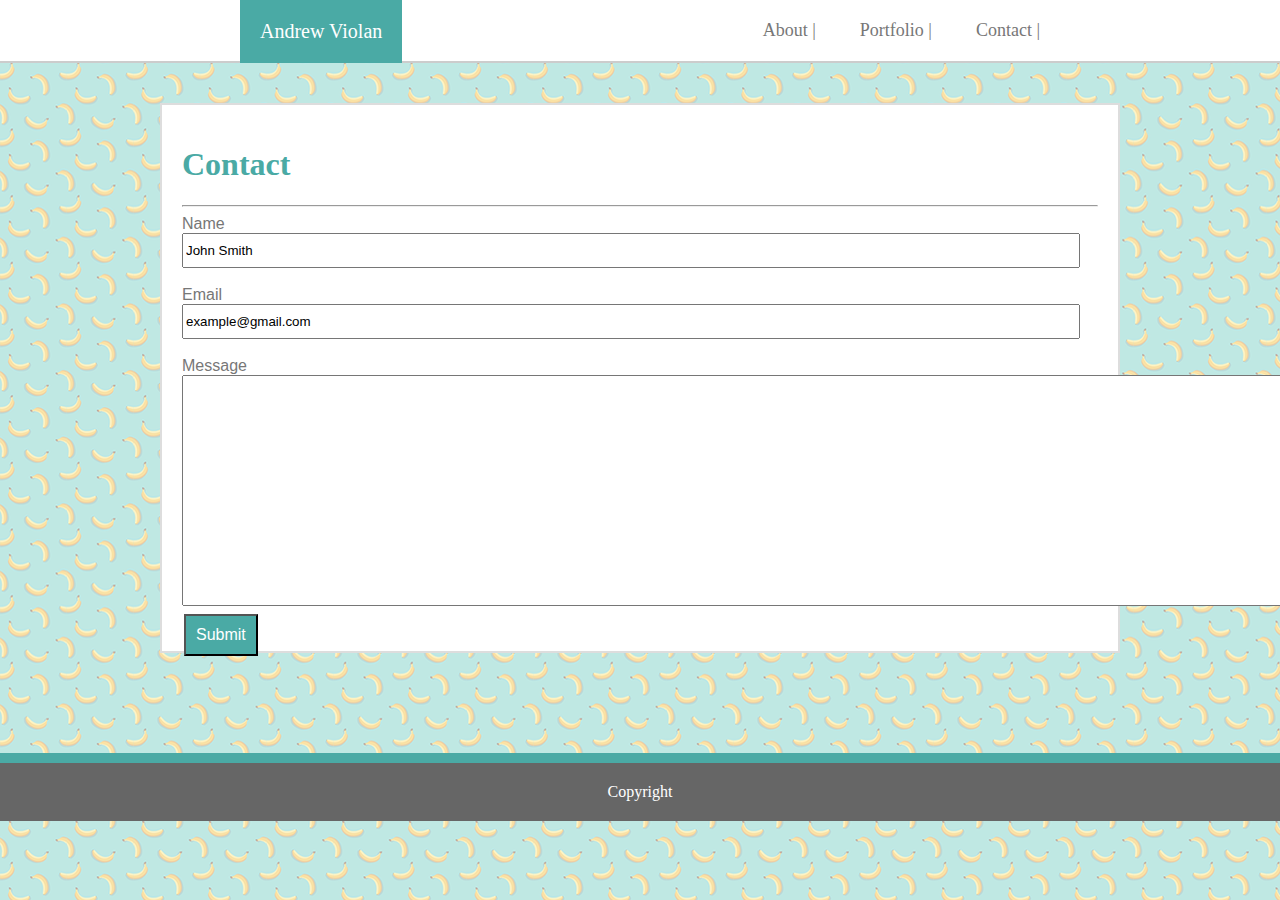
==== contact.html @ c8877577 "initial site files" ====
<!DOCTYPE html>
<html lang="en">
<head>
    <meta charset="UTF-8">
    <meta name="viewport" content="width=device-width, initial-scale=1.0">
    <meta http-equiv="X-UA-Compatible" content="ie=edge">
    <title>Contact</title>
    <link rel="stylesheet" type="text/css" href="assets/css/style.css">
</head>
<body background="assets/images/bananas.png">
    
    <header>
        <ul class="nav">
            <li id="name">Andrew Violan</li>
            <li><a href="index.html">About</a> | </li>
            <li><a href="portfolio.html">Portfolio</a> | </li>
            <li><a href="contact.html">Contact</a> | </li>
        </ul>
    </header>

    <div class="mainbody">
        <section id="form">
            <h1>Contact</h1>
            <hr>
                <form>
                    Name<br>
                    <input type="text" name="name" value="John Smith" style="width:898px; height:35px;">
                </form>
                <br>
                <form>
                    Email<br>
                    <input type="text" name="email" value="example@gmail.com" style="width:898px; height:35px;">
                <br>
                </form>
                <br>
                <form action="/action_page.php">
                    Message<br>
                    <textarea name="message" rows="15" cols="147">   
                    </textarea><br>
                <input type="submit" id="submit" value="Submit">
                </form>
        </section>
    </div>

    <footer>
            Copyright
    </footer>

</body>
</html>
---- assets/css/style.css ----
* {
    box-sizing: border-box;
}

body {
    margin-top: 0px;
    margin-bottom: 0px;
    margin-right: 0px;
    margin-left: 0px;
}

header {
    border-bottom: 2px solid #cccccc;
    background-color: #ffffff;
}

a:link {
    text-decoration: none;
    color: #777777;
}

a:visited {
    text-decoration: none;
    color: #777777;
}

a:hover {
    text-decoration: underline;
    color: #777777;
}

a:active {
    text-decoration: underline;
    color: #777777;
}

.nav {
    background-color: #ffffff;
    list-style-type: none;
    text-align: right;
    margin: 0;
    padding: 0;
    color: #777777;
    margin-right: 220px;
    margin-left: 240px;
    position: static;
}

.nav li {
    display: inline-block;
    font-size: 18px;
    padding: 20px;
}

#name {
    float: left;
    font-size: 20px;
    color: #ffffff;
    font-family: Georgia, 'Times New Roman', Times, serif;
    background-color: #4aaaa5;
    text-align: center;
}

.mainbody {
    width: 100%;
    padding: 100px;
    padding-top: 40px;
    background-image: url("assets/images/bananas.png");
}

#full {
    width: 960px;
    height: 500px;
    padding: 20px;
    margin-left: auto;
    margin-right: auto;
    clear: both;
    background: #ffffff;
    color: #777777;
    text-align: left;
    border: 2px solid #dddddd;
    font-family: 'Arial', 'Helvetica Neue', Helvetica, sans-serif;
}

#me {
    float: left;
    margin-right: 20px;
    width: 200px;
    height: 150px;
}

.about {
    line-height: 200%;
}

#portfolio {
    width: 960px;
    height: 940px;
    padding: 20px;
    margin-left: auto;
    margin-right: auto;
    clear: both;
    background: #ffffff;
    border: 2px solid #dddddd;
    position: relative;
}

.gallery img{
    margin: 10px;
    width: 275px;
    height: 206px;
}

#text1 {
    position: absolute;
    bottom: 630px;
    left: 30px;
    background-color: #4aaaa5;
    color: #ffffff;
    padding-left: 106px;
    padding-right: 107px;
}

#text2 {
    position: absolute;
    bottom: 630px;
    left: 329px;
    background-color: #4aaaa5;
    color: #ffffff;
    padding-left: 95px;
    padding-right: 107px;
}

#text3 {
    position: absolute;
    bottom: 400px;
    left: 30px;
    background-color: #4aaaa5;
    color: #ffffff;
    padding-left: 88px;
    padding-right: 107px;
}

#text4 {
    position: absolute;
    bottom: 400px;
    left: 329px;
    background-color: #4aaaa5;
    color: #ffffff;
    padding-left: 38px;
    padding-right: 107px;
}

#text5 {
    position: absolute;
    bottom: 170px;
    left: 30px;
    background-color: #4aaaa5;
    color: #ffffff;
    padding-left: 38px;
    padding-right: 107px;
}

#form {
    width: 960px;
    height: 550px;
    padding: 20px;
    margin-left: auto;
    margin-right: auto;
    clear: both;
    background: #ffffff;
    color: #777777;
    text-align: left;
    border: 2px solid #dddddd;
    font-family: 'Arial', 'Helvetica Neue', Helvetica, sans-serif;
}

#submit {
    background-color: #4aaaa5;
    color: #ffffff;
    text-align: center;
    text-decoration: none;
    display: inline-block;
    font-size: 16px;
    margin: 4px 2px;
    cursor: pointer;
    padding: 10px 10px;
}

h1 {
    color: #4aaaa5;
    font-family: Georgia, 'Times New Roman', Times, serif;
}

footer{
    padding: 20px;
    clear: both;
    background: #666666;
    color: #ffffff;
    text-align: center;
    border-top: 10px solid #4aaaa5;
}
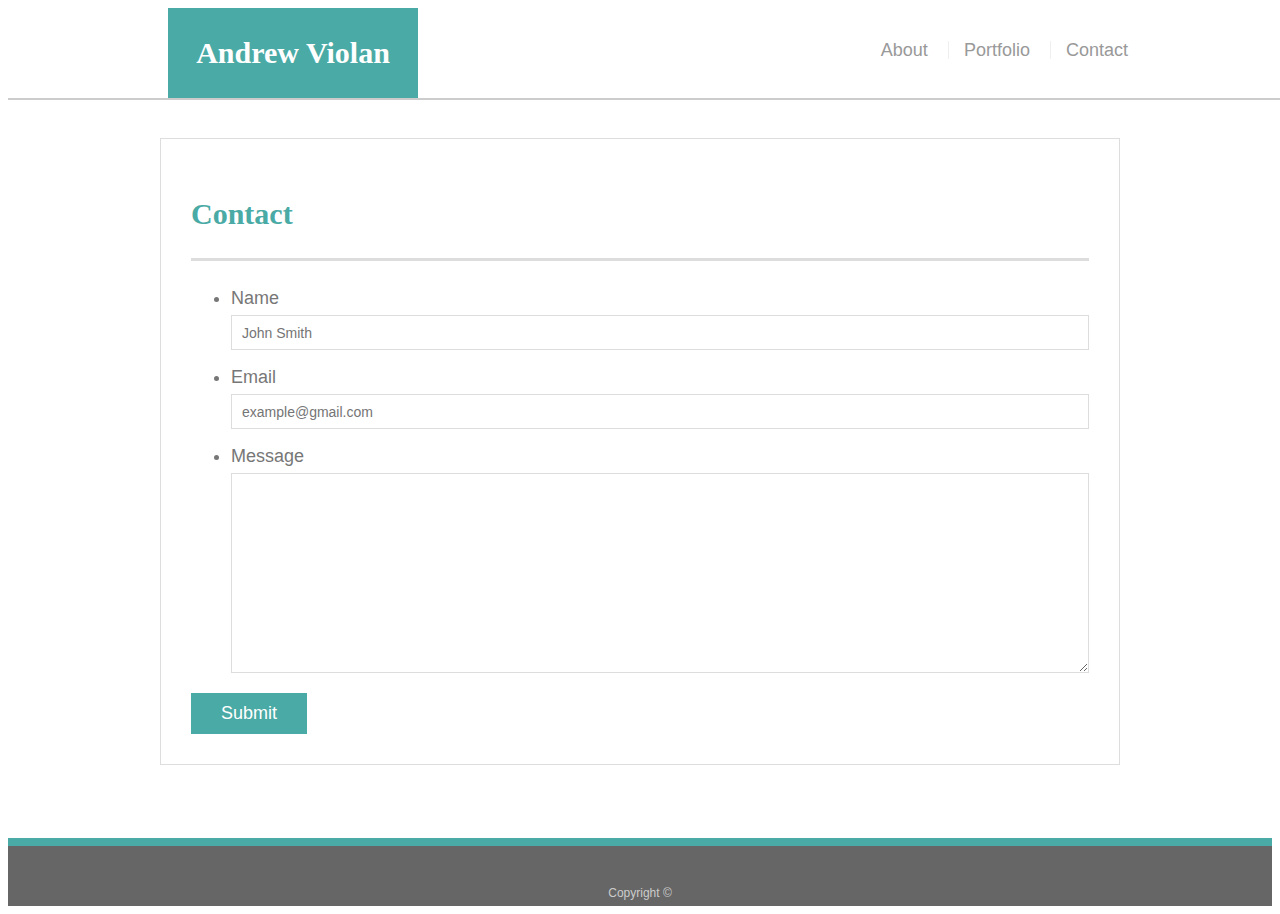
==== commit f62bba62: "initial site files" ====
--- a/contact.html
+++ b/contact.html
@@ -7,44 +7,49 @@
     <title>Contact</title>
     <link rel="stylesheet" type="text/css" href="assets/css/style.css">
 </head>
-<body background="assets/images/bananas.png">
+<body>
     
-    <header>
-        <ul class="nav">
-            <li id="name">Andrew Violan</li>
-            <li><a href="index.html">About</a> | </li>
-            <li><a href="portfolio.html">Portfolio</a> | </li>
-            <li><a href="contact.html">Contact</a> | </li>
-        </ul>
+    <header id="masthead">
+        <div class="container">
+            <a href="index.html" id="logo">Andrew Violan</a>
+            <nav>
+              <a href="index.html">About</a>
+              <a href="portfolio.html">Portfolio</a>
+              <a href="contact.html">Contact</a>
+            </nav>
+          </div>
     </header>
 
-    <div class="mainbody">
-        <section id="form">
-            <h1>Contact</h1>
-            <hr>
-                <form>
-                    Name<br>
-                    <input type="text" name="name" value="John Smith" style="width:898px; height:35px;">
-                </form>
-                <br>
-                <form>
-                    Email<br>
-                    <input type="text" name="email" value="example@gmail.com" style="width:898px; height:35px;">
-                <br>
-                </form>
-                <br>
-                <form action="/action_page.php">
-                    Message<br>
-                    <textarea name="message" rows="15" cols="147">   
-                    </textarea><br>
-                <input type="submit" id="submit" value="Submit">
-                </form>
+    <div id="main-container" class="container">
+        <section class="main-section">
+          <h1>Contact</h1>
+    
+          <form id="contact-form">
+            <ul>
+              <li>
+                <label for="name">Name</label>
+                <input type="text" id="name" name="name" placeholder="John Smith" required="required">
+              </li>
+              <li>
+                <label for="email">Email</label>
+                <input type="email" id="email" name="email" placeholder="example@gmail.com" required="required">
+              </li>
+              <li>
+                <label for="message">Message</label>
+                <textarea id="message" name="message" required="required"></textarea>
+              </li>
+            </ul>
+            <input type="submit">
+          </form>
+    
         </section>
-    </div>
-
-    <footer>
-            Copyright
-    </footer>
-
+    
+      </div>
+    
+      <footer>
+        <div class="container">
+          Copyright &copy; 
+        </div>
+      </footer>
 </body>
 </html>--- a/assets/css/style.css
+++ b/assets/css/style.css
@@ -1,202 +1,234 @@
-* {
+body {
+    font-family: Arial, "Helvetica Neue", Helvetica, sans-serif;
+    font-size: 18px;
+    line-height: 34px;
+    color: #777777;
+    background: url("/Users/andr3w/Desktop/2018UCB/Responsive-Portfolio/assets/images/bananas.png");
+  }
+  
+  * {
     box-sizing: border-box;
-}
-
-body {
-    margin-top: 0px;
-    margin-bottom: 0px;
-    margin-right: 0px;
-    margin-left: 0px;
-}
-
-header {
+  }
+  
+  /* general */
+  
+  .container {
+    width: 100%;
+    max-width: 960px;
+    margin: 0 auto;
+    clear: both;
+  }
+  
+  h1,
+  h2,
+  h3,
+  p {
+    margin-bottom: 20px;
+  }
+  
+  p:last-child {
+    margin-bottom: 0;
+  }
+  
+  h1,
+  h2,
+  h3 {
+    font-family: Georgia, Times, "Times New Roman", serif;
+    font-weight: 700;
+    color: #4aaaa5;
+  }
+  
+  h1 {
+    padding-bottom: 20px;
+    font-size: 30px;
+    line-height: 49px;
+    border-bottom: 3px solid #dddddd;
+  }
+  
+  h2,
+  h3 {
+    font-size: 22px;
+  }
+  
+  /* header */
+  
+  #masthead {
+    position: fixed;
+    z-index: 99;
+    width: 100%;
+    margin: 0 0 30px;
+    overflow: auto;
+    color: #ffffff;
+    background: #ffffff;
     border-bottom: 2px solid #cccccc;
-    background-color: #ffffff;
-}
-
-a:link {
-    text-decoration: none;
-    color: #777777;
-}
-
-a:visited {
-    text-decoration: none;
-    color: #777777;
-}
-
-a:hover {
-    text-decoration: underline;
-    color: #777777;
-}
-
-a:active {
-    text-decoration: underline;
-    color: #777777;
-}
-
-.nav {
-    background-color: #ffffff;
-    list-style-type: none;
-    text-align: right;
-    margin: 0;
-    padding: 0;
-    color: #777777;
-    margin-right: 220px;
-    margin-left: 240px;
-    position: static;
-}
-
-.nav li {
-    display: inline-block;
-    font-size: 18px;
-    padding: 20px;
-}
-
-#name {
-    float: left;
-    font-size: 20px;
-    color: #ffffff;
-    font-family: Georgia, 'Times New Roman', Times, serif;
-    background-color: #4aaaa5;
-    text-align: center;
-}
-
-.mainbody {
-    width: 100%;
-    padding: 100px;
-    padding-top: 40px;
-    background-image: url("assets/images/bananas.png");
-}
-
-#full {
-    width: 960px;
-    height: 500px;
-    padding: 20px;
-    margin-left: auto;
-    margin-right: auto;
-    clear: both;
-    background: #ffffff;
-    color: #777777;
-    text-align: left;
-    border: 2px solid #dddddd;
-    font-family: 'Arial', 'Helvetica Neue', Helvetica, sans-serif;
-}
-
-#me {
-    float: left;
-    margin-right: 20px;
-    width: 200px;
-    height: 150px;
-}
-
-.about {
-    line-height: 200%;
-}
-
-#portfolio {
-    width: 960px;
-    height: 940px;
-    padding: 20px;
-    margin-left: auto;
-    margin-right: auto;
-    clear: both;
-    background: #ffffff;
-    border: 2px solid #dddddd;
-    position: relative;
-}
-
-.gallery img{
-    margin: 10px;
-    width: 275px;
-    height: 206px;
-}
-
-#text1 {
-    position: absolute;
-    bottom: 630px;
-    left: 30px;
-    background-color: #4aaaa5;
-    color: #ffffff;
-    padding-left: 106px;
-    padding-right: 107px;
-}
-
-#text2 {
-    position: absolute;
-    bottom: 630px;
-    left: 329px;
-    background-color: #4aaaa5;
-    color: #ffffff;
-    padding-left: 95px;
-    padding-right: 107px;
-}
-
-#text3 {
-    position: absolute;
-    bottom: 400px;
-    left: 30px;
-    background-color: #4aaaa5;
-    color: #ffffff;
-    padding-left: 88px;
-    padding-right: 107px;
-}
-
-#text4 {
-    position: absolute;
-    bottom: 400px;
-    left: 329px;
-    background-color: #4aaaa5;
-    color: #ffffff;
-    padding-left: 38px;
-    padding-right: 107px;
-}
-
-#text5 {
-    position: absolute;
-    bottom: 170px;
-    left: 30px;
-    background-color: #4aaaa5;
-    color: #ffffff;
-    padding-left: 38px;
-    padding-right: 107px;
-}
-
-#form {
-    width: 960px;
-    height: 550px;
-    padding: 20px;
-    margin-left: auto;
-    margin-right: auto;
-    clear: both;
-    background: #ffffff;
-    color: #777777;
-    text-align: left;
-    border: 2px solid #dddddd;
-    font-family: 'Arial', 'Helvetica Neue', Helvetica, sans-serif;
-}
-
-#submit {
-    background-color: #4aaaa5;
+  }
+  
+  #logo {
+    float: left;
+    width: 250px;
+    height: 90px;
+    font-family: Georgia, Times, "Times New Roman", serif;
+    font-size: 30px;
+    font-weight: 700;
+    line-height: 90px;
     color: #ffffff;
     text-align: center;
     text-decoration: none;
+    background: #4aaaa5;
+  }
+  
+  nav {
+    float: right;
+    margin-top: 25px;
+  }
+  
+  nav a {
     display: inline-block;
-    font-size: 16px;
-    margin: 4px 2px;
+    padding-left: 15px;
+    margin-left: 15px;
+    line-height: 18px;
+    color: #999;
+    text-decoration: none;
+    border-left: 1px solid #efefef;
+  }
+  
+  nav a:first-child {
+    border-left: 0 none;
+  }
+  
+  /* footer */
+  
+  footer {
+    padding: 30px 0;
+    clear: both;
+    font-size: 12px;
+    color: #ffffff;
+    color: #cccccc;
+    text-align: center;
+    background: #666666;
+    border-top: 8px solid #4aaaa5;
+    height: 50px;
+  }
+  
+  h3, h2 {
+    padding-bottom: 20px;
+    margin-bottom: 15px;
+    line-height: 22px;
+    border-bottom: 2px solid #eeeeee;
+  }
+  
+  /* main */
+  
+  #main-container {
+    padding-top: 130px;
+    min-height: calc(100vh - 70px);
+  }
+  
+  .main-section {
+    float: left;
+    width: 100%;
+    max-width: 960px;
+    padding: 30px;
+    margin: 0 0 40px;
+    background: #ffffff;
+    border: 1px solid #dddddd;
+  }
+  
+  /* portfolio page */
+  
+  .work {
+    position: relative;
+    float: left;
+    width: 274px;
+    margin: 20px 0 25px;
+    overflow: auto;
+  }
+  
+  .work:nth-child(even) {
+    margin-right: 40px;
+  }
+  
+  .work img {
+    width: 100%;
+    border: 0 none;
+    opacity: 0.8;
+  }
+  
+  .work h3 {
+    position: absolute;
+    bottom: 20px;
+    width: 100%;
+    padding: 15px;
+    margin-bottom: 0;
+    font-weight: 300;
+    line-height: 30px;
+    color: #ffffff;
+    text-align: center;
+    background: #4aaaa5;
+    border-bottom: 0;
+  }
+  
+  .auth-image {
+    float: left;
+    width: 200px;
+    height: auto;
+    margin-top: 10px;
+    margin-right: 25px;
+  }
+  
+  /* contact page */
+  
+  #contact-form ul {
+    margin-bottom: 20px;
+  }
+  
+  #contact-form li {
+    margin-bottom: 10px;
+  }
+  
+  label,
+  input[type=text],
+  input[type=email],
+  textarea {
+    display: block;
+    width: 100%;
+  }
+  
+  input[type=text],
+  input[type=email],
+  textarea {
+    height: 35px;
+    padding: 0 10px;
+    font-size: 14px;
+    border: 1px solid #dddddd;
+  }
+  
+  textarea {
+    height: 200px;
+  }
+  
+  input[type=submit] {
+    padding: 10px 30px;
+    font-size: 18px;
+    color: #ffffff;
     cursor: pointer;
-    padding: 10px 10px;
-}
+    background: #4aaaa5;
+    border: 0 none;
+  }
+  
+  @media screen and (min-width: 980px)
 
-h1 {
-    color: #4aaaa5;
-    font-family: Georgia, 'Times New Roman', Times, serif;
-}
+  @media screen and (min-width: 768px)
 
-footer{
-    padding: 20px;
-    clear: both;
-    background: #666666;
-    color: #ffffff;
-    text-align: center;
-    border-top: 10px solid #4aaaa5;
-}+  @media screen and (min-width: 640px){
+    #masthead {
+      position: static;
+      z-index: 99;
+      width: 100%;
+      margin: 0 0 30px;
+      overflow: auto;
+      color: #ffffff;
+      background: #ffffff;
+      border-bottom: 2px solid #cccccc;
+    }
+  }